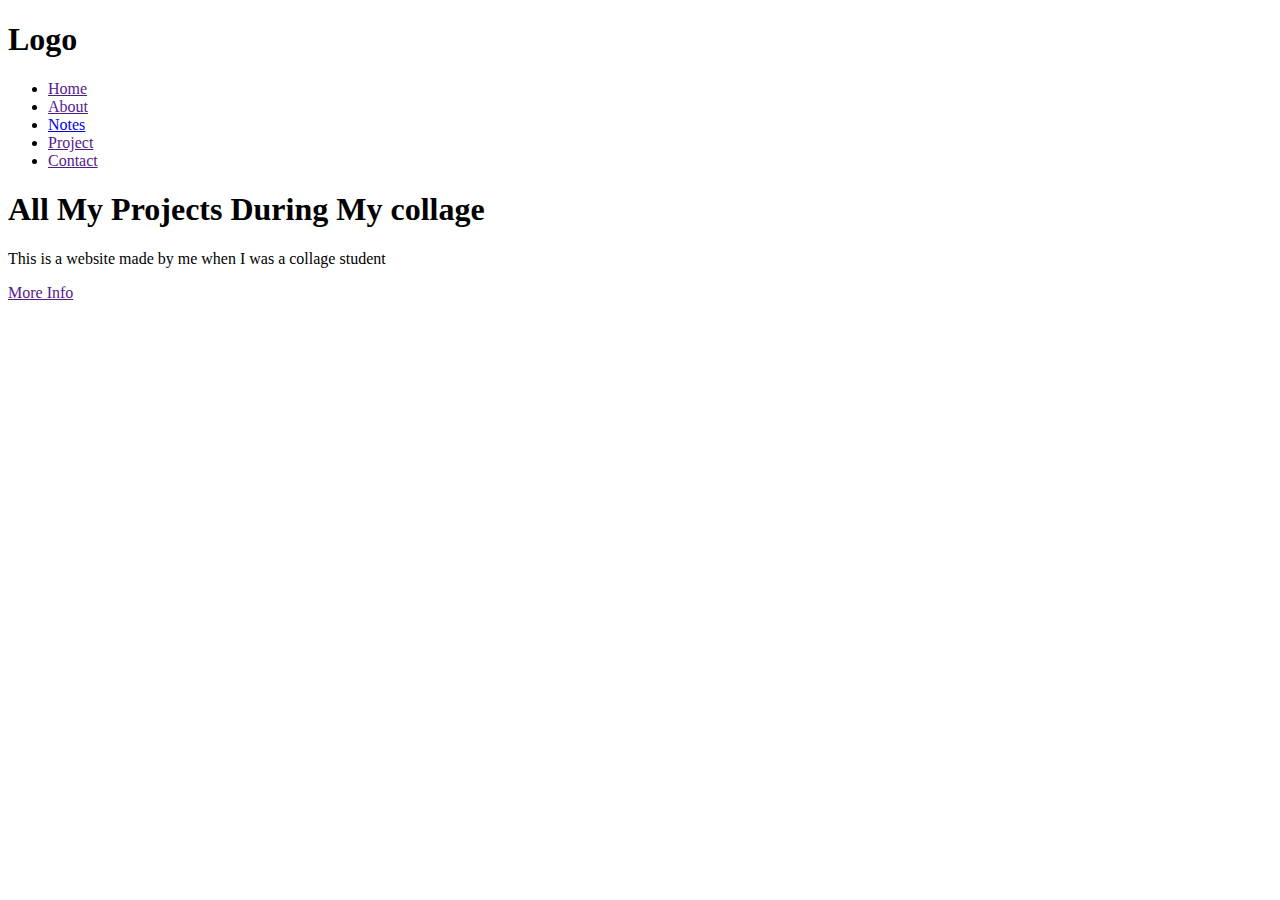
==== index.html @ eca5c34e "Commiting" ====
<!DOCTYPE html>
<html lang="en">
<head>
  <meta charset="UTF-8">
  <meta name="viewport" content="width=device-width, initial-scale=1.0">
  <link rel="stylesheet" href="/DBSM Terminology/Computer-Html-DBSM/styles/sty;e2.css">
  <title>HomePage</title>
</head>
<body>
 
  <section>
    <div class="container">
      <nav>
        <h1>Logo</h1>
        <ul>
          <li><a href="" class="active">Home</a></li>
          <li><a href="">About</a></li>
          <li><a href="/DBSM Terminology/Computer-Html-DBSM/task.html">Notes</a></li>
          <li><a href="">Project</a></li>
          <li><a href="">Contact</a></li>
        </nav>  
      </ul>
        <div class="article">
          <h1 class="heading">All My Projects During My collage</h1>
          <p>This is a website made by me when I was a collage student</p>
          <a href="" class="btn">More Info</a>
        </div>
      
    </div>
  </section>
    

  </div>
</body>
</html>
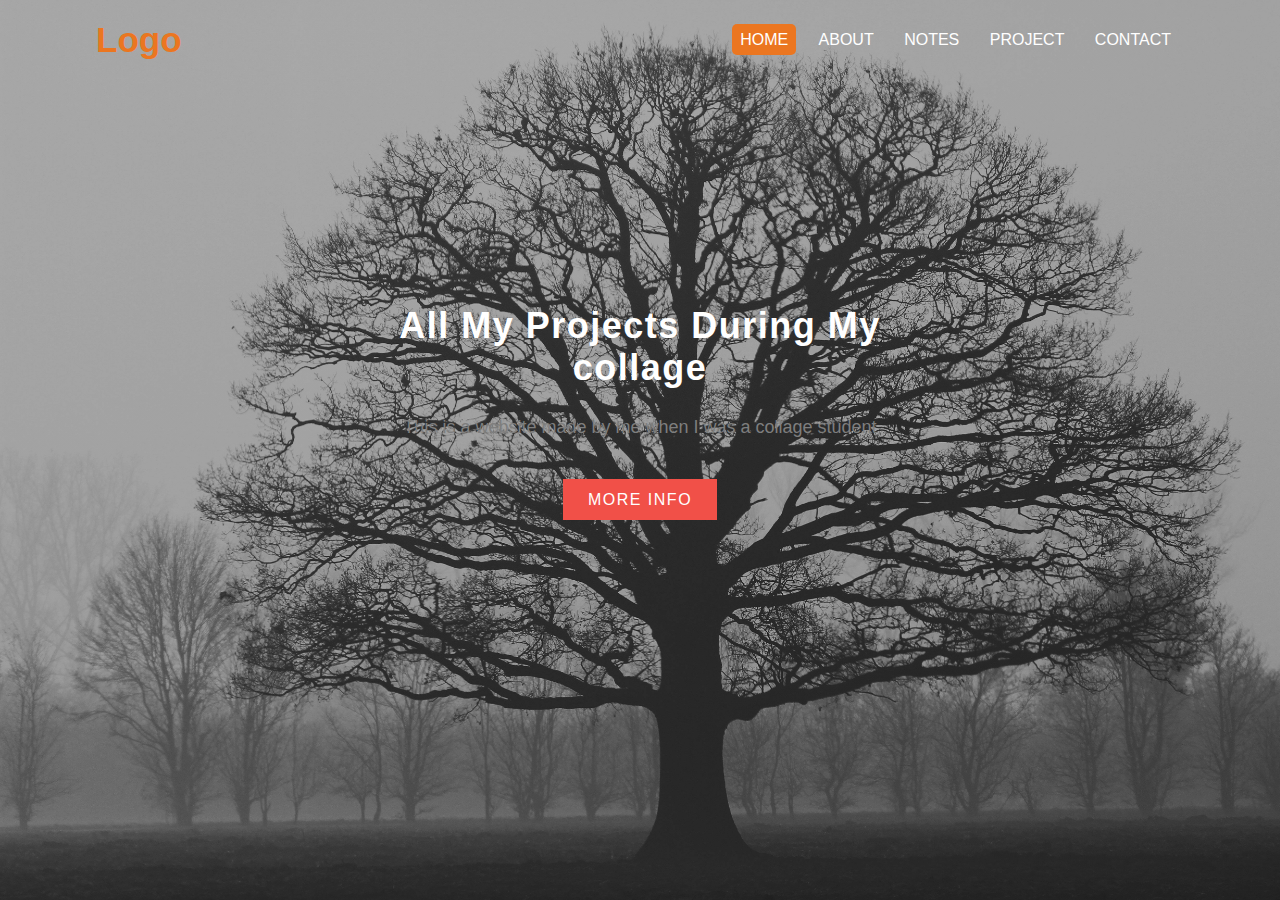
==== commit 715ffce9: "This is my commit" ====
--- a/index.html
+++ b/index.html
@@ -3,7 +3,7 @@
 <head>
   <meta charset="UTF-8">
   <meta name="viewport" content="width=device-width, initial-scale=1.0">
-  <link rel="stylesheet" href="/DBSM Terminology/Computer-Html-DBSM/styles/sty;e2.css">
+  <link rel="stylesheet" href="styles/style.css">
   <title>HomePage</title>
 </head>
 <body>
@@ -15,7 +15,7 @@
         <ul>
           <li><a href="" class="active">Home</a></li>
           <li><a href="">About</a></li>
-          <li><a href="/DBSM Terminology/Computer-Html-DBSM/task.html">Notes</a></li>
+          <li><a href="Assignment/task.html">Notes</a></li>
           <li><a href="">Project</a></li>
           <li><a href="">Contact</a></li>
         </nav>  
--- a/styles/style.css
+++ b/styles/style.css
@@ -0,0 +1,104 @@
+
+@import url('https://fonts.googleapis.com/css2?family=Roboto:ital,wght@0,100;0,300;0,400;0,500;0,700;0,900;1,100;1,300;1,400;1,500;1,700;1,900&display=swap');
+
+*{
+  margin: 0;
+  padding: 0;
+  box-sizing: border-box;
+  font-family: "Popins", sans-serif;
+}
+
+section{
+  min-height: 100vh;
+  background-image: linear-gradient(rgba(0,0,0,0.2),rgba(0,0,0,0.2)), url("../image/treebackground.jpg");
+  background-repeat: no-repeat;
+  background-size: cover;
+}
+
+.container{
+  width: 85%;
+  margin:auto;
+
+}
+
+nav{
+  height: 80px;
+
+}
+
+nav h1{
+  float: left;
+  line-height: 80px;
+  font-size: 35px;
+  font-size: inline;
+  color: #eb7620;
+}
+
+nav ul{
+  float: right;
+  line-height: 80px;
+}
+
+nav ul li{
+  display: inline-block;
+  list-style: none;
+  padding: 0px 5px;
+}
+
+nav ul li a{
+  color: #fff;
+  text-decoration: none;
+  border-radius: 5px;
+  text-transform: uppercase;
+  padding: 7px 8px; 
+}
+
+nav ul li a:hover{
+  background-color: #eb7620;
+  transition: 0.5s ease;
+  
+}
+
+nav ul li .active{
+  background-color: #eb7620;
+}
+
+.article{
+  width: 50%;
+  margin: auto;
+  text-align: center;
+  transform: translateY(25vh);
+
+}
+
+.heading{
+  font-size: 36px;
+  color: white;
+  letter-spacing: 1.5px;
+  font-weight: 800;
+  margin-bottom: 25px;
+
+}
+
+.article p{
+  font-size: 18px;
+  color: #7e7e7e;
+  line-height: 1.5;
+  margin-bottom: 50px;
+}
+
+.article .btn{
+  color: white;
+  padding: 12px 25px;
+  letter-spacing: 1.5px;
+  text-transform: uppercase;
+  text-decoration: none;
+  background-color: #f15048;
+
+}
+
+.article .btn:hover{
+  background-color:  #4399fa;
+  transition: 0.5s ease;
+  
+}